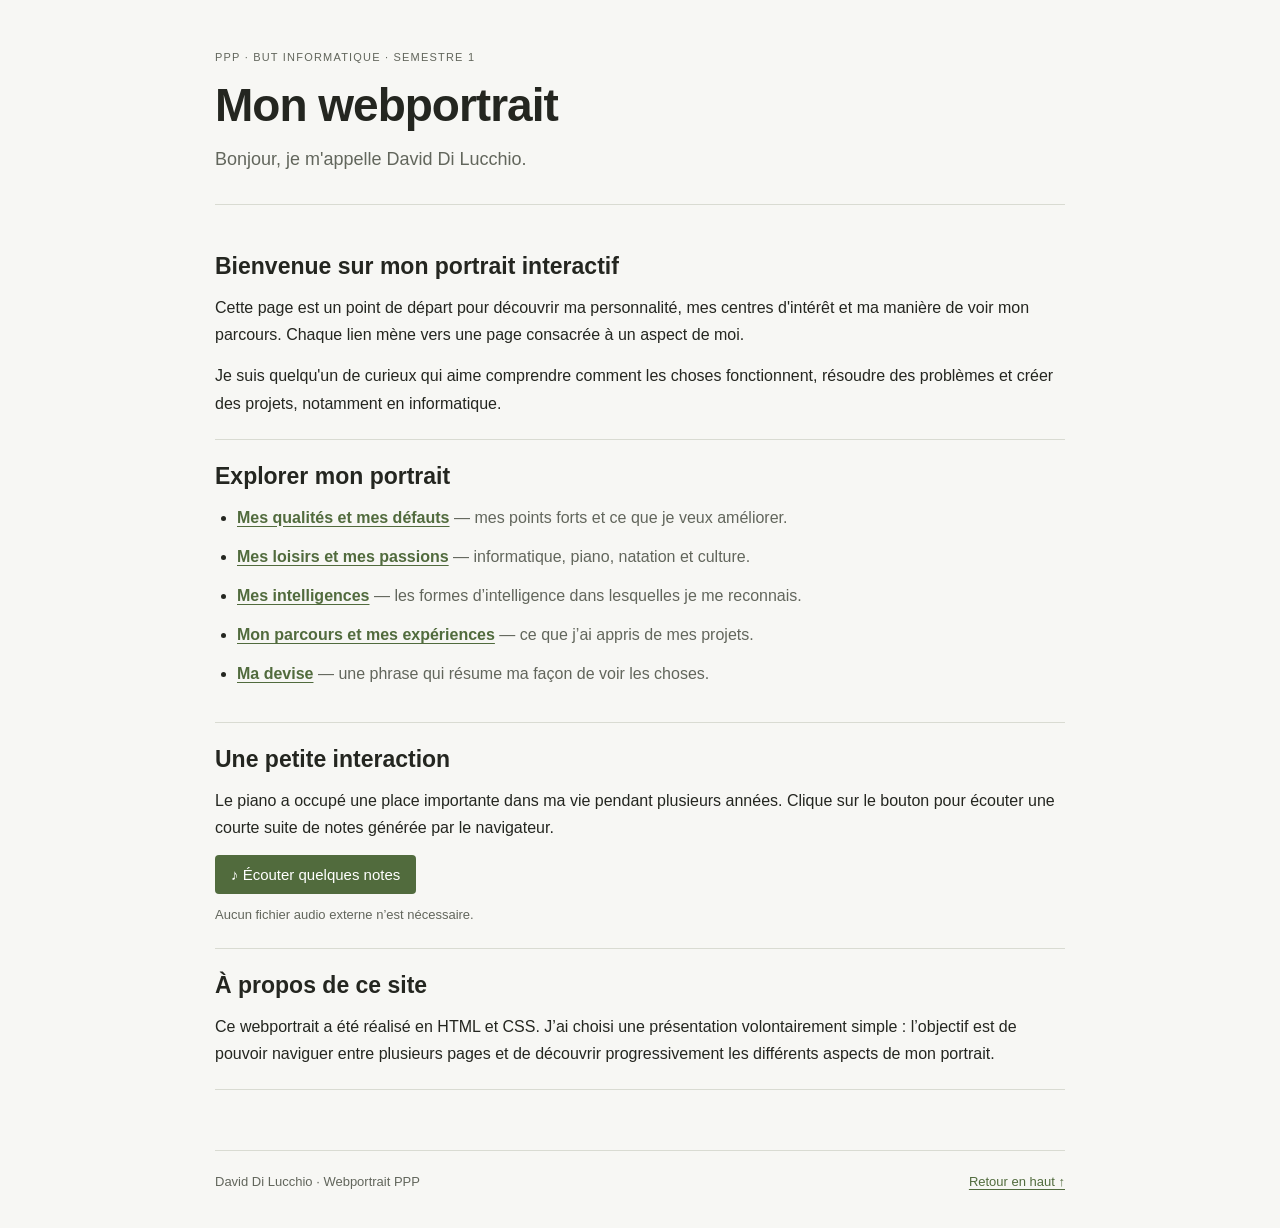
==== index.html @ d4d42b9f "Add files via upload" ====
<!doctype html>
<html lang="fr"><head><meta charset="utf-8"><meta name="viewport" content="width=device-width, initial-scale=1"><title>Mon webportrait — David Di Lucchio</title><link rel="stylesheet" href="style.css"></head>
<body><header><p class="small-title">PPP · BUT INFORMATIQUE · SEMESTRE 1</p><h1>Mon webportrait</h1><p class="subtitle">Bonjour, je m'appelle David Di Lucchio.</p></header>
<main>
<section><h2>Bienvenue sur mon portrait interactif</h2><p>Cette page est un point de départ pour découvrir ma personnalité, mes centres d'intérêt et ma manière de voir mon parcours. Chaque lien mène vers une page consacrée à un aspect de moi.</p><p>Je suis quelqu'un de curieux qui aime comprendre comment les choses fonctionnent, résoudre des problèmes et créer des projets, notamment en informatique.</p></section>
<section><h2>Explorer mon portrait</h2><ul class="link-list">
<li><a href="pages/qualites-defauts.html">Mes qualités et mes défauts</a> <span>— mes points forts et ce que je veux améliorer.</span></li>
<li><a href="pages/loisirs.html">Mes loisirs et mes passions</a> <span>— informatique, piano, natation et culture.</span></li>
<li><a href="pages/intelligences.html">Mes intelligences</a> <span>— les formes d’intelligence dans lesquelles je me reconnais.</span></li>
<li><a href="pages/parcours.html">Mon parcours et mes expériences</a> <span>— ce que j’ai appris de mes projets.</span></li>
<li><a href="pages/devise.html">Ma devise</a> <span>— une phrase qui résume ma façon de voir les choses.</span></li>
</ul></section>
<section><h2>Une petite interaction</h2><p>Le piano a occupé une place importante dans ma vie pendant plusieurs années. Clique sur le bouton pour écouter une courte suite de notes générée par le navigateur.</p><button id="playNotes" type="button">♪ Écouter quelques notes</button><p id="audioStatus" class="small-note" aria-live="polite">Aucun fichier audio externe n’est nécessaire.</p></section>
<section><h2>À propos de ce site</h2><p>Ce webportrait a été réalisé en HTML et CSS. J’ai choisi une présentation volontairement simple : l’objectif est de pouvoir naviguer entre plusieurs pages et de découvrir progressivement les différents aspects de mon portrait.</p></section>
</main><footer><p>David Di Lucchio · Webportrait PPP</p><a href="#top">Retour en haut ↑</a></footer>
<script>
const button=document.getElementById('playNotes'),status=document.getElementById('audioStatus');
button.addEventListener('click',async()=>{const AC=window.AudioContext||window.webkitAudioContext;if(!AC){status.textContent="La lecture audio n’est pas prise en charge par ce navigateur.";return;}const ctx=new AC();if(ctx.state==='suspended')await ctx.resume();const notes=[261.63,329.63,392,329.63,293.66,349.23],start=ctx.currentTime+.05;notes.forEach((f,i)=>{const o=ctx.createOscillator(),g=ctx.createGain();o.type='sine';o.frequency.value=f;g.gain.setValueAtTime(.0001,start+i*.28);g.gain.exponentialRampToValueAtTime(.09,start+i*.28+.03);g.gain.exponentialRampToValueAtTime(.0001,start+i*.28+.24);o.connect(g);g.connect(ctx.destination);o.start(start+i*.28);o.stop(start+i*.28+.25);});status.textContent="La petite séquence est en cours de lecture.";setTimeout(()=>{status.textContent="Séquence terminée.";ctx.close();},2100);});
</script></body></html>
---- style.css ----
*{box-sizing:border-box}:root{--bg:#f7f7f4;--ink:#242620;--muted:#62665c;--line:#d9dbd2;--accent:#516b3d;--accent-light:#edf2e7}html{scroll-behavior:smooth}body{margin:0;background:var(--bg);color:var(--ink);font-family:Arial,Helvetica,sans-serif;font-size:16px;line-height:1.7}header,main,footer{width:min(850px,90%);margin:0 auto}header{padding:48px 0 30px;border-bottom:1px solid var(--line)}.small-title{font-size:11px;letter-spacing:1.2px;color:var(--muted);text-transform:uppercase;margin:0 0 12px}h1{font-size:clamp(32px,6vw,46px);line-height:1.15;margin:0 0 12px;font-weight:700;letter-spacing:-1px}.subtitle{font-size:18px;color:var(--muted);margin:0}main{padding:25px 0 60px}section{padding:22px 0;border-bottom:1px solid var(--line)}h2{font-size:23px;line-height:1.3;margin:0 0 12px}h3{font-size:17px;margin:22px 0 5px}p{margin:0 0 14px}section p:last-child{margin-bottom:0}a{color:var(--accent);text-underline-offset:3px}a:hover{color:#273b1b}.link-list{padding-left:22px;margin:12px 0}.link-list li{margin:12px 0}.link-list a{font-weight:700}.link-list span{color:var(--muted)}button{background:var(--accent);color:white;border:0;border-radius:4px;padding:11px 16px;font-size:15px;cursor:pointer}button:hover{background:#394d2b}.small-note{font-size:13px;color:var(--muted);margin-top:10px}footer{border-top:1px solid var(--line);padding:20px 0 35px;display:flex;justify-content:space-between;gap:20px;font-size:13px;color:var(--muted)}footer p{margin:0}.page-nav{margin-top:30px;font-weight:700}.quote{background:var(--accent-light);border-left:4px solid var(--accent);padding:22px;margin:25px 0}blockquote{font-size:24px;line-height:1.4;margin:0 0 15px;font-weight:700}@media(max-width:520px){header{padding-top:32px}footer{flex-direction:column;gap:5px}.link-list span{display:block}.subtitle{font-size:16px}body{font-size:15px}}
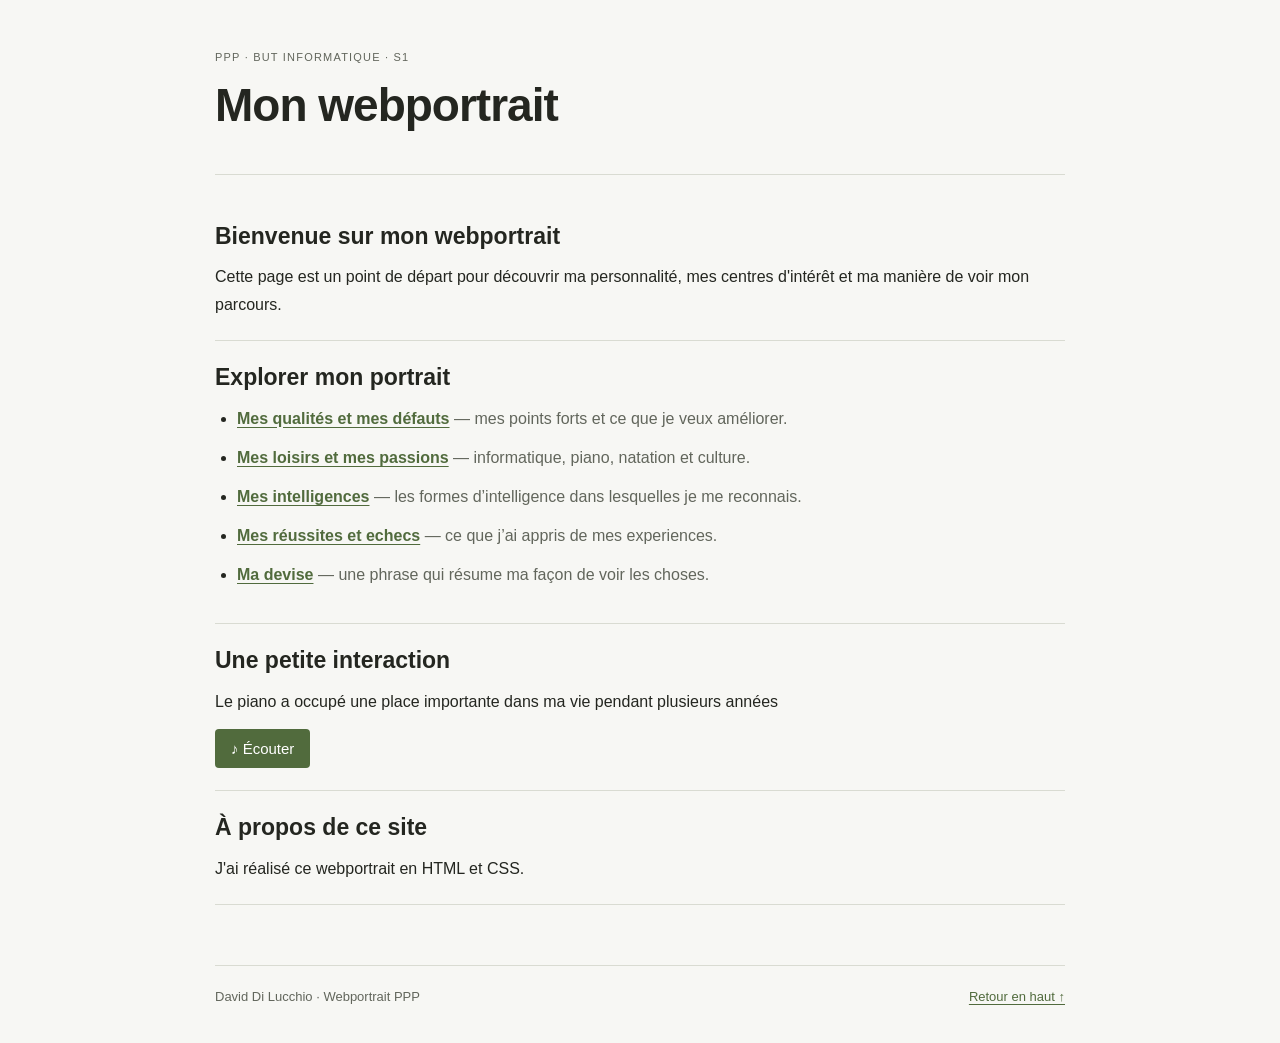
==== commit b5713d36: "Update index.html" ====
--- a/index.html
+++ b/index.html
@@ -1,19 +1,19 @@
 <!doctype html>
 <html lang="fr"><head><meta charset="utf-8"><meta name="viewport" content="width=device-width, initial-scale=1"><title>Mon webportrait — David Di Lucchio</title><link rel="stylesheet" href="style.css"></head>
-<body><header><p class="small-title">PPP · BUT INFORMATIQUE · SEMESTRE 1</p><h1>Mon webportrait</h1><p class="subtitle">Bonjour, je m'appelle David Di Lucchio.</p></header>
+<body><header><p class="small-title">PPP · BUT INFORMATIQUE · S1</p><h1>Mon webportrait</h1></header>
 <main>
-<section><h2>Bienvenue sur mon portrait interactif</h2><p>Cette page est un point de départ pour découvrir ma personnalité, mes centres d'intérêt et ma manière de voir mon parcours. Chaque lien mène vers une page consacrée à un aspect de moi.</p><p>Je suis quelqu'un de curieux qui aime comprendre comment les choses fonctionnent, résoudre des problèmes et créer des projets, notamment en informatique.</p></section>
+<section><h2>Bienvenue sur mon webportrait</h2><p>Cette page est un point de départ pour découvrir ma personnalité, mes centres d'intérêt et ma manière de voir mon parcours.</p></section>
 <section><h2>Explorer mon portrait</h2><ul class="link-list">
 <li><a href="pages/qualites-defauts.html">Mes qualités et mes défauts</a> <span>— mes points forts et ce que je veux améliorer.</span></li>
 <li><a href="pages/loisirs.html">Mes loisirs et mes passions</a> <span>— informatique, piano, natation et culture.</span></li>
 <li><a href="pages/intelligences.html">Mes intelligences</a> <span>— les formes d’intelligence dans lesquelles je me reconnais.</span></li>
-<li><a href="pages/parcours.html">Mon parcours et mes expériences</a> <span>— ce que j’ai appris de mes projets.</span></li>
+<li><a href="pages/parcours.html">Mes réussites et echecs</a> <span>— ce que j’ai appris de mes experiences.</span></li>
 <li><a href="pages/devise.html">Ma devise</a> <span>— une phrase qui résume ma façon de voir les choses.</span></li>
 </ul></section>
-<section><h2>Une petite interaction</h2><p>Le piano a occupé une place importante dans ma vie pendant plusieurs années. Clique sur le bouton pour écouter une courte suite de notes générée par le navigateur.</p><button id="playNotes" type="button">♪ Écouter quelques notes</button><p id="audioStatus" class="small-note" aria-live="polite">Aucun fichier audio externe n’est nécessaire.</p></section>
-<section><h2>À propos de ce site</h2><p>Ce webportrait a été réalisé en HTML et CSS. J’ai choisi une présentation volontairement simple : l’objectif est de pouvoir naviguer entre plusieurs pages et de découvrir progressivement les différents aspects de mon portrait.</p></section>
+<section><h2>Une petite interaction</h2><p>Le piano a occupé une place importante dans ma vie pendant plusieurs années</p><button id="playNotes" type="button">♪ Écouter</button></section>
+<section><h2>À propos de ce site</h2><p>J'ai réalisé ce webportrait en HTML et CSS. </p></section>
 </main><footer><p>David Di Lucchio · Webportrait PPP</p><a href="#top">Retour en haut ↑</a></footer>
 <script>
 const button=document.getElementById('playNotes'),status=document.getElementById('audioStatus');
 button.addEventListener('click',async()=>{const AC=window.AudioContext||window.webkitAudioContext;if(!AC){status.textContent="La lecture audio n’est pas prise en charge par ce navigateur.";return;}const ctx=new AC();if(ctx.state==='suspended')await ctx.resume();const notes=[261.63,329.63,392,329.63,293.66,349.23],start=ctx.currentTime+.05;notes.forEach((f,i)=>{const o=ctx.createOscillator(),g=ctx.createGain();o.type='sine';o.frequency.value=f;g.gain.setValueAtTime(.0001,start+i*.28);g.gain.exponentialRampToValueAtTime(.09,start+i*.28+.03);g.gain.exponentialRampToValueAtTime(.0001,start+i*.28+.24);o.connect(g);g.connect(ctx.destination);o.start(start+i*.28);o.stop(start+i*.28+.25);});status.textContent="La petite séquence est en cours de lecture.";setTimeout(()=>{status.textContent="Séquence terminée.";ctx.close();},2100);});
-</script></body></html>+</script></body></html>
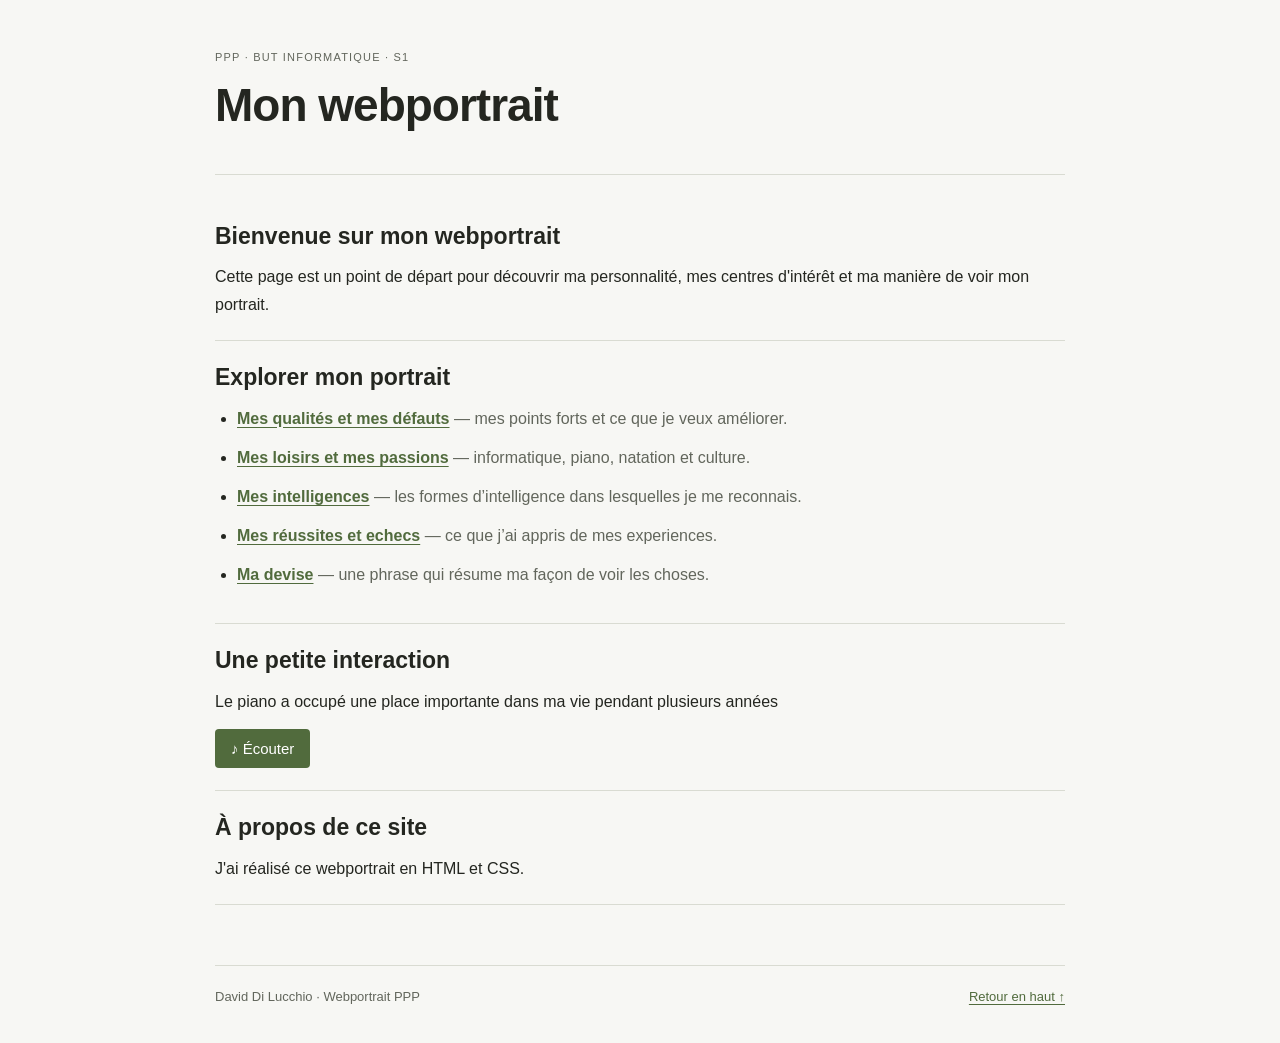
==== commit fab922f5: "Update index.html" ====
--- a/index.html
+++ b/index.html
@@ -2,7 +2,7 @@
 <html lang="fr"><head><meta charset="utf-8"><meta name="viewport" content="width=device-width, initial-scale=1"><title>Mon webportrait — David Di Lucchio</title><link rel="stylesheet" href="style.css"></head>
 <body><header><p class="small-title">PPP · BUT INFORMATIQUE · S1</p><h1>Mon webportrait</h1></header>
 <main>
-<section><h2>Bienvenue sur mon webportrait</h2><p>Cette page est un point de départ pour découvrir ma personnalité, mes centres d'intérêt et ma manière de voir mon parcours.</p></section>
+<section><h2>Bienvenue sur mon webportrait</h2><p>Cette page est un point de départ pour découvrir ma personnalité, mes centres d'intérêt et ma manière de voir mon portrait.</p></section>
 <section><h2>Explorer mon portrait</h2><ul class="link-list">
 <li><a href="pages/qualites-defauts.html">Mes qualités et mes défauts</a> <span>— mes points forts et ce que je veux améliorer.</span></li>
 <li><a href="pages/loisirs.html">Mes loisirs et mes passions</a> <span>— informatique, piano, natation et culture.</span></li>
